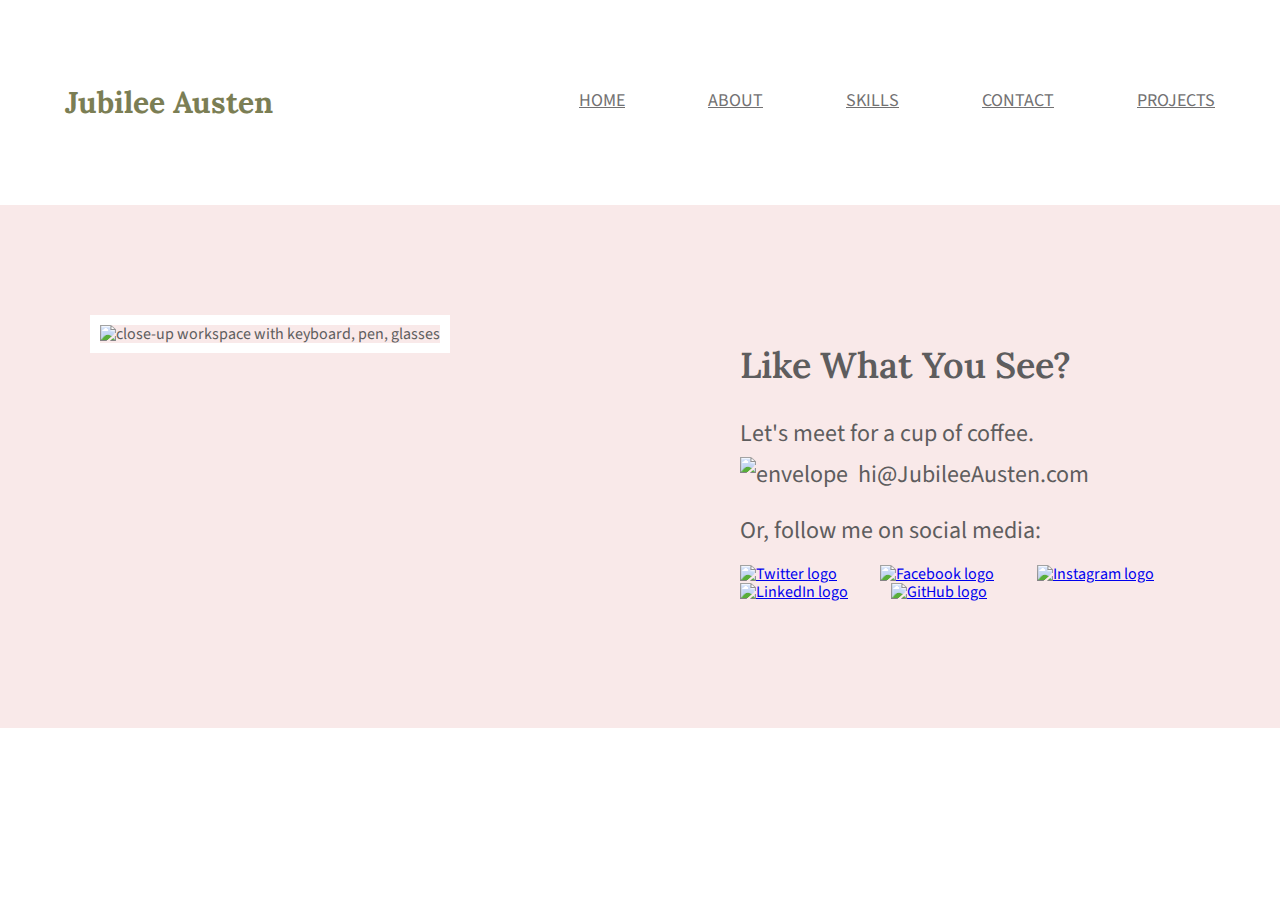
==== projects/index.html @ 49edd7ed "Add projects page" ====
<!DOCTYPE html>
<html lang="en">

<head>
    <meta charset="UTF-8">
    <title>Projects | Jubilee Austen</title>
    <link rel="stylesheet" href="../css/normalize.css">
    <link rel="stylesheet" href="../css/main.css">
    <link rel="preconnect" href="https://fonts.googleapis.com">
    <link rel="preconnect" href="https://fonts.gstatic.com" crossorigin>
    <link
        href="https://fonts.googleapis.com/css2?family=Lora:wght@400;600;700&family=Source+Sans+Pro:wght@400;700&display=swap"
        rel="stylesheet">
</head>

<body>
    <header class="project-navbar">
        <div class="content-wrapper">
            <h1>Jubilee Austen</h1>
            <nav>
                <ul>
                    <li><a href="../index.html">home</a></li>
                    <li><a href="../index.html#about">about</a></li>
                    <li><a href="../index.html#skills">skills</a></li>
                    <li><a href="../index.html#contact">contact</a></li>
                    <li><a href="#">projects</a></li>
                </ul>
            </nav>
        </div>
    </header>
    <main>

    </main>
    <footer id="contact">
        <div class="content-wrapper">
            <div class="contact-image">
                <img src="img/jess-bailey-q10VITrVYUM-unsplash.jpg" alt="close-up workspace with keyboard, pen, glasses"
                    id="contact-img">
            </div>
            <div class="contact-info">
                <h2>Like What You See?</h2>
                <h3 id="email-header">Let's meet for a cup of coffee.</h3>
                <a href="mailto:hi@JubileeAusten.com" id="email"><img src="img/envelope.png" alt="envelope"
                        id="envelope-icon">hi@JubileeAusten.com</a>
                <h3 id="socialmedia-header">Or, follow me on social media:</h3>
                <ul>
                    <li><a href="https://twitter.com/" target="_blank"><img src="img/twitter.png"
                                alt="Twitter logo"></a></li>
                    <li><a href="https://facebook.com/" target="_blank"><img src="img/facebook.png"
                                alt="Facebook logo"></a></li>
                    <li><a href="https://instagram.com/" target="_blank"><img src="img/instagram.png"
                                alt="Instagram logo"></a></li>
                    <li><a href="https://linkedin.com/" target="_blank"><img src="img/linkedin.png"
                                alt="LinkedIn logo"></a></li>
                    <li><a href="https://github.com/" target="_blank"><img src="img/github.png" alt="GitHub logo"></a>
                    </li>
                </ul>
            </div>
        </div>
    </footer>
</body>

</html>
---- css/main.css ----
/****** Global Styles ******/
body {
    font-family: 'Source Sans Pro', sans-serif;
    color: #5E5D5E;
}

.content-wrapper {
    width: 1200px;
    margin: 0 auto;
    overflow: auto;
}

/****** Header Styles ******/
.homepage-hero {
    background: url('../img/full-background.png') no-repeat #F9EFEF;
    background-size: cover;
    background-position: center;
    height: 800px;
}

header h1 {
    float: left;
    width: 300px;
    font-family: 'Lora', serif;
    font-size: 30px;
    color: #7B7E54;
    padding: 65px 0 65px 25px;
}

header nav {
    width: 800px;
    float: right;
    text-align: right;
    padding: 75px 25px 75px 0;
}

header nav ul li {
    display: inline-block;
}

header nav ul li a {
    text-transform: uppercase;
    font-size: 18px;
    color: #727172;
    padding-left: 80px;
}

header h2 {
    width: 1000px;
    clear: both;
    font-family: 'Lora', serif;
    font-size: 72px;
    line-height: 80px;
    color: #817F80;
    padding: 20px 0 20px 25px;
}

/****** About Styles ******/
#about .content-wrapper {
    padding: 80px 0;
}

#about h2 {
    font-family: 'Lora', serif;
    font-size: 36px;
    padding-left: 50px;
}

#about p {
    box-sizing: border-box;
    float: left;
    width: 600px;
    font-size: 20px;
    line-height: 40px;
    padding: 0 50px;
}

/****** Skill Styles ******/
#skills {
    background-color: #F5F5F5;
    text-align: center;
}

#skills .content-wrapper {
    padding: 115px 0;
}

#skills .skill-list {
    box-sizing: border-box;
    float: left;
    width: 400px;
    padding: 0 50px;
}

#skills h2 {
    font-family: 'Lora', serif;
    font-size: 36px;
    padding-bottom: 40px;
}

#skills h3 {
    font-size: 24px;
    line-height: 36px;
    margin: 30px 0 20px;
}

#skills p {
    font-size: 20px;
    line-height: 40px;
    text-align: left;
}

/****** Contact Styles ******/
#contact {
    background-color: #F9E9E9;
}

#contact .content-wrapper {
    padding: 110px 0;
}

#contact .contact-image {
    box-sizing: border-box;
    float: left;
    width: 600px;
}

#contact-img {
    width: 500px;
    height: 300px;
    border: 10px solid white;
    margin: 0 50px;
}

#contact .contact-info {
    box-sizing: border-box;
    float: left;
    width: 600px;
    padding-left: 100px;
}

#contact .contact-info h2 {
    font-family: 'Lora', serif;
    font-size: 36px;
    font-weight: 600;
    margin: 30px 0;
}

#contact .contact-info h3 {
    font-size: 24px;
    font-weight: 400;
    line-height: 36px;
}

#email-header {
    margin-bottom: 5px;
}

#socialmedia-header {
    margin: 20px 0 5px;
}

#envelope-icon {
    padding-right: 10px;
}

#email {
    color: #5E5D5E;
    font-size: 24px;
    line-height: 36px;
    text-decoration: none;
}

#contact ul {
    padding: 0;
}

#contact ul li {
    display: inline-block;
}

#contact ul img {
    padding-right: 40px;
}
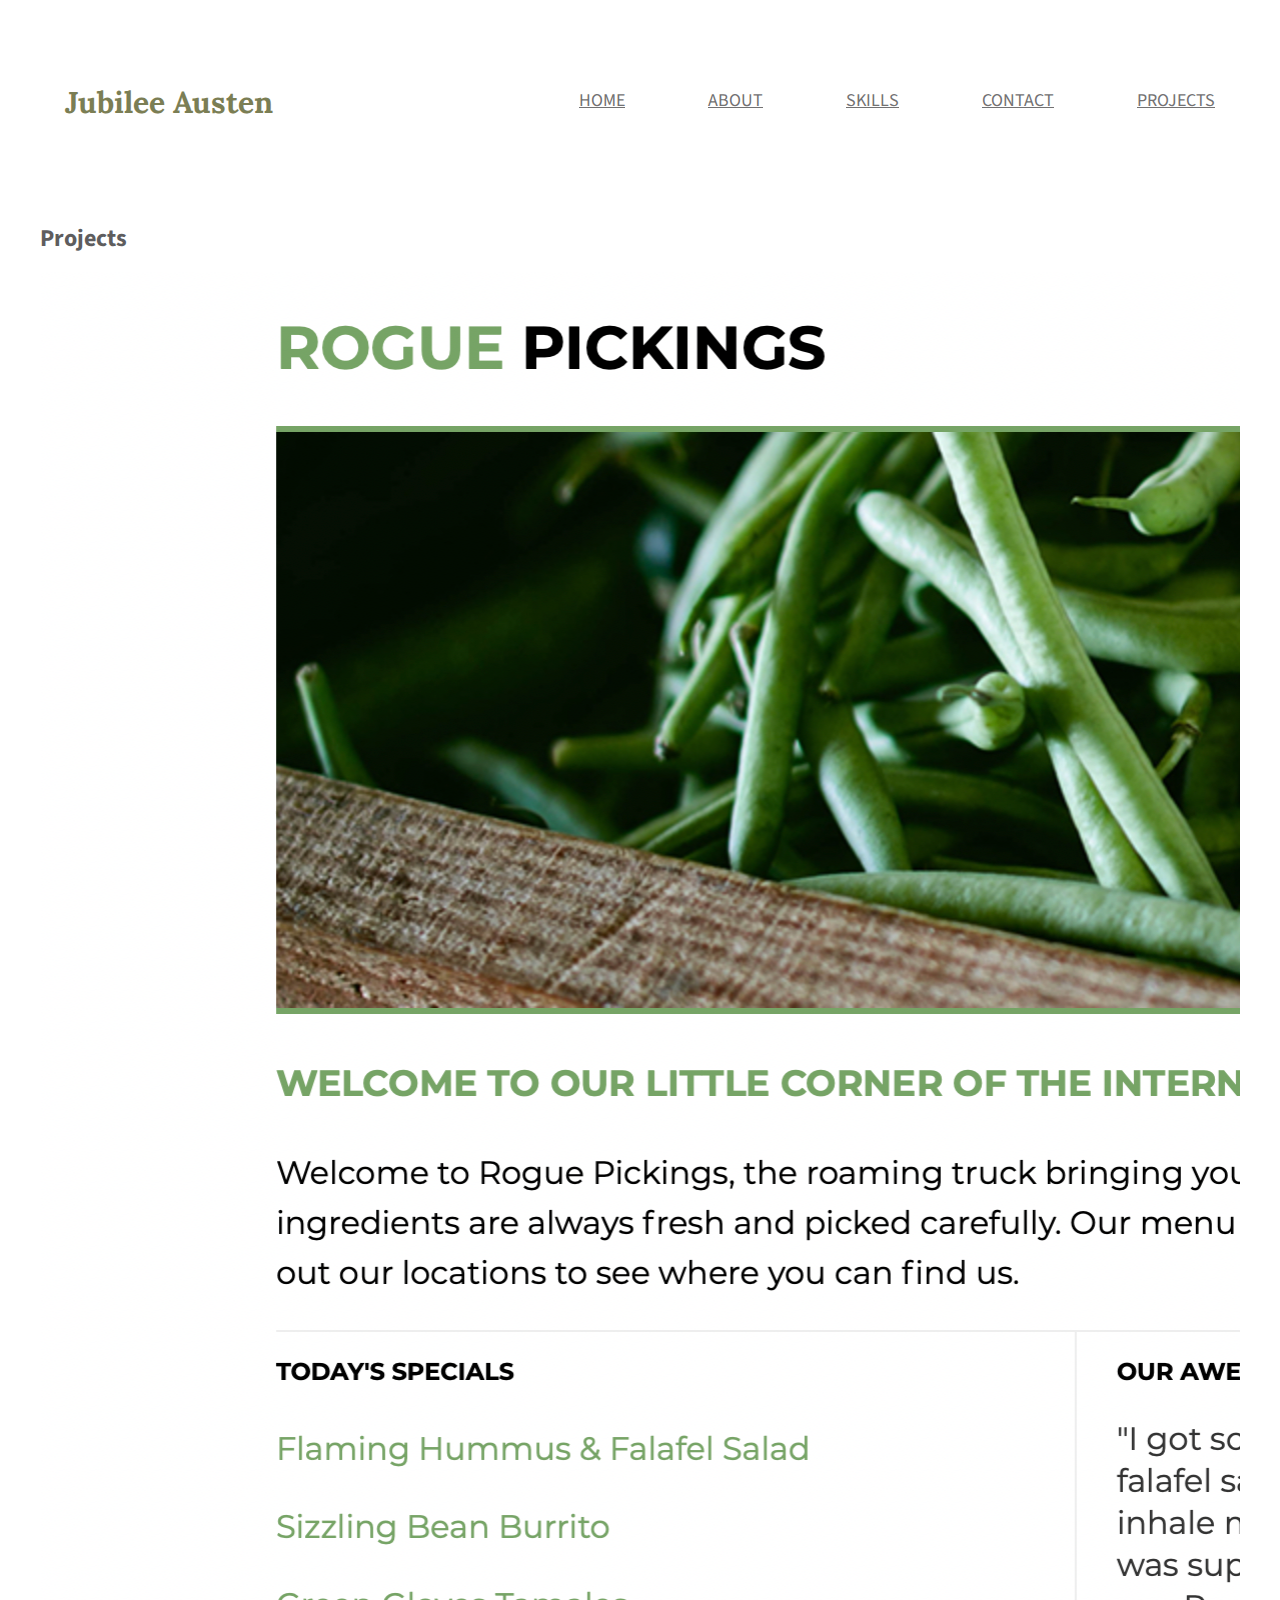
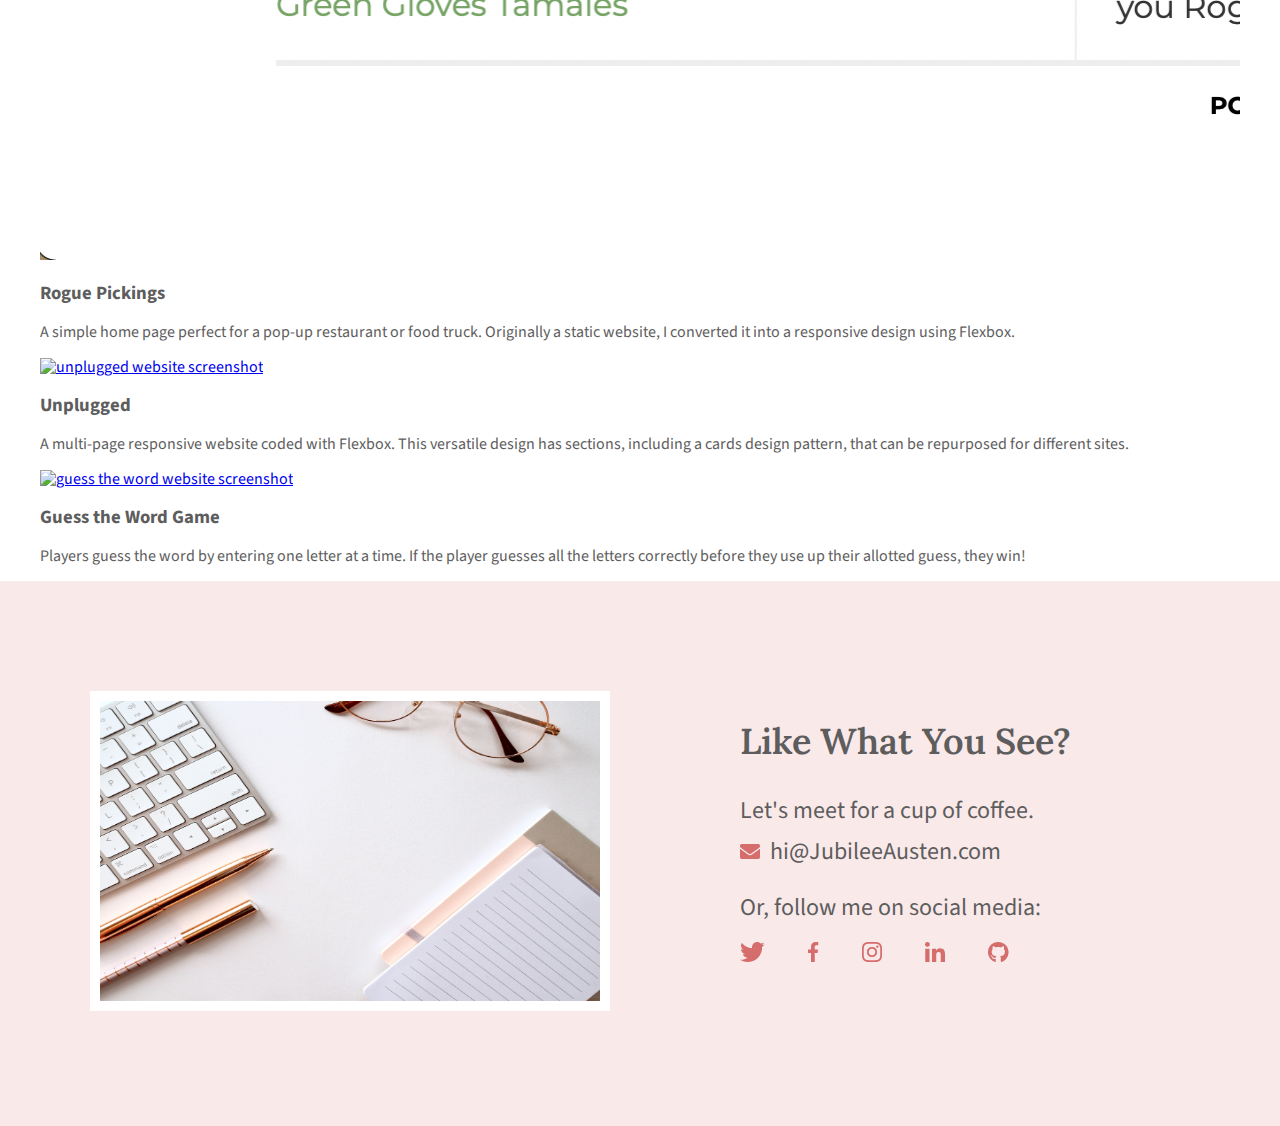
==== commit 7975dbaa: "Add content" ====
--- a/projects/index.html
+++ b/projects/index.html
@@ -29,30 +29,63 @@
         </div>
     </header>
     <main>
-
+        <section id="projects">
+            <div class="content-wrapper">
+                <h2>Projects</h2>
+                <div class="single-project">
+                    <a href="https://skillcrush.github.io/206-rogue_pickings/" target="_blank"><img
+                            src="../img/rogue-pickings.png" alt="rogue pickings website screenshot"></a>
+                    <h3>Rogue Pickings</h3>
+                    <p>
+                        A simple home page perfect for a pop-up restaurant or food truck. Originally a static website, I
+                        converted it into a responsive design using Flexbox.
+                    </p>
+                </div>
+                <div class="single-project">
+                    <a href="https://skillcrush.github.io/206-unplugged_retreat/" target="_blank"><img
+                            src="../img/unplugged.png" alt="unplugged website screenshot"></a>
+                    <h3>Unplugged</h3>
+                    <p>
+                        A multi-page responsive website coded with Flexbox. This versatile design has sections,
+                        including a
+                        cards design pattern, that can be repurposed for different sites.
+                    </p>
+                </div>
+                <div class="single-project">
+                    <a href="https://skillcrush.github.io/guess-the-word/" target="_blank"><img
+                            src="../img/guess-the-word-game.png" alt="guess the word website screenshot"></a>
+                    <h3>Guess the Word Game</h3>
+                    <p>
+                        Players guess the word by entering one letter at a time. If the player guesses all the letters
+                        correctly before they use up their allotted guess, they win!
+                    </p>
+                </div>
+            </div>
+        </section>
     </main>
     <footer id="contact">
         <div class="content-wrapper">
             <div class="contact-image">
-                <img src="img/jess-bailey-q10VITrVYUM-unsplash.jpg" alt="close-up workspace with keyboard, pen, glasses"
-                    id="contact-img">
+                <img src="../img/jess-bailey-q10VITrVYUM-unsplash.jpg"
+                    alt="close-up workspace with keyboard, pen, glasses" id="contact-img">
             </div>
             <div class="contact-info">
                 <h2>Like What You See?</h2>
                 <h3 id="email-header">Let's meet for a cup of coffee.</h3>
-                <a href="mailto:hi@JubileeAusten.com" id="email"><img src="img/envelope.png" alt="envelope"
+                <a href="mailto:hi@JubileeAusten.com" id="email"><img src="../img/envelope.png" alt="envelope"
                         id="envelope-icon">hi@JubileeAusten.com</a>
                 <h3 id="socialmedia-header">Or, follow me on social media:</h3>
                 <ul>
-                    <li><a href="https://twitter.com/" target="_blank"><img src="img/twitter.png"
+                    <li><a href="https://twitter.com/" target="_blank"><img src="../img/twitter.png"
                                 alt="Twitter logo"></a></li>
-                    <li><a href="https://facebook.com/" target="_blank"><img src="img/facebook.png"
+                    <li><a href="https://facebook.com/" target="_blank"><img src="../img/facebook.png"
                                 alt="Facebook logo"></a></li>
-                    <li><a href="https://instagram.com/" target="_blank"><img src="img/instagram.png"
+                    <li><a href="https://instagram.com/" target="_blank"><img src="../img/instagram.png"
                                 alt="Instagram logo"></a></li>
-                    <li><a href="https://linkedin.com/" target="_blank"><img src="img/linkedin.png"
+                    <li><a href="https://linkedin.com/" target="_blank"><img src="../img/linkedin.png"
                                 alt="LinkedIn logo"></a></li>
-                    <li><a href="https://github.com/" target="_blank"><img src="img/github.png" alt="GitHub logo"></a>
+                    <li><a href="https://github.com/" target="_blank"><img src="../img/github.png"
+                                alt="GitHub logo"></a>
                     </li>
                 </ul>
             </div>
